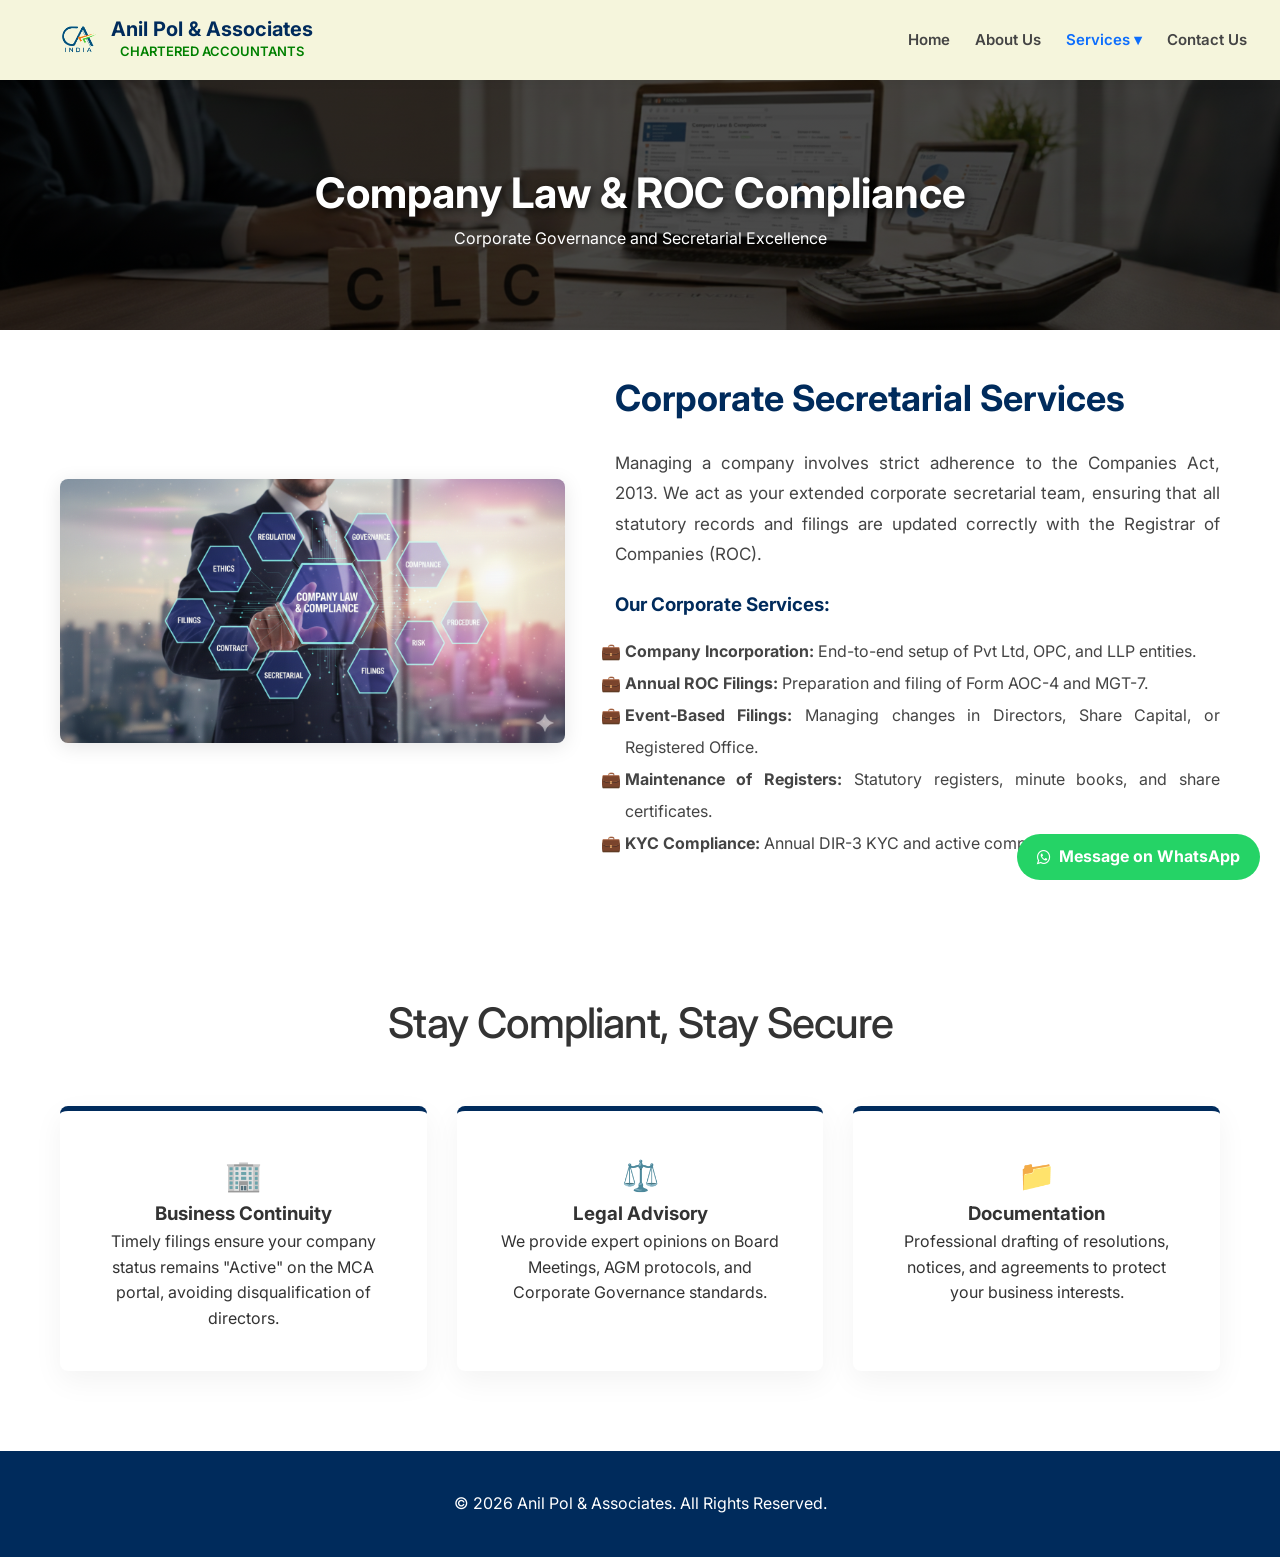
==== compliance.html @ 3c8cc362 "adding all files to masteer" ====
<!DOCTYPE html>
<html lang="en">
<head>
    <meta charset="UTF-8">
    <meta name="viewport" content="width=device-width, initial-scale=1.0">
    <title>Company Law & Compliance | Anil Pol & Associates</title>
    <link rel="stylesheet" href="style.css">
    <link href="https://fonts.googleapis.com/css2?family=Inter:wght@400;600;700&display=swap" rel="stylesheet">
    <link rel="stylesheet" href="https://cdnjs.cloudflare.com/ajax/libs/font-awesome/4.7.0/css/font-awesome.min.css">
</head>
<body>
    <a href="https://wa.me/9535176101" class="whatsapp-float" target="_blank">
        <i class="fa fa-whatsapp"></i> <span>Message on WhatsApp</span>
    </a>

    <header class="main-header">
        <div class="header-container">
            <div class="logo-area" onclick="location.href='index.html'">
                <img src="images/ca.jpeg" alt="CA Logo" class="main-logo">
                <div class="logo-text">
                    <h1>Anil Pol & Associates</h1>
                    <span>Chartered Accountants</span>
                </div>
            </div>
            <nav class="nav-box">
                <ul class="nav-links">
                    <li><a href="index.html">Home</a></li>
                    <li><a href="about.html">About Us</a></li>
                    <li class="dropdown">
                        <a href="#" class="active">Services ▾</a>
                        <ul class="dropdown-menu">
                            <li><a href="accounting.html">Accounting</a></li>
                            <li><a href="income-tax.html">Income Tax Law</a></li>
                            <li><a href="tax-planning.html">Tax Planning</a></li>
                            <li><a href="gst.html">Goods and Services Tax</a></li>
                            <li><a href="Auditing.html">Auditing</a></li>
                            <li><a href="VirtualCFO.html">Virtual CFO</a></li>
                        </ul>
                    </li>
                    <li><a href="index.html#contact-section">Contact Us</a></li>
                </ul>
            </nav>
        </div>
    </header>

    <main>
        <section class="hero-section" style="height: 250px; background-image: linear-gradient(rgba(0,0,0,0.7), rgba(0,0,0,0.7)), url('images/comp&com.png');">
            <div class="hero-overlay">
                <h2>Company Law & ROC Compliance</h2>
                <p>Corporate Governance and Secretarial Excellence</p>
            </div>
        </section>

       <section class="section-padding service-page">
            <div class="container">
                <div class="about-flex">
                    <div class="about-image">
                        <img src="images/compilence.png" alt="Corporate Compliance and ROC Filing">
                    </div>
                    <div class="about-text-container">
                        <h2>Corporate Secretarial Services</h2>
                        <p>Managing a company involves strict adherence to the Companies Act, 2013. We act as your extended corporate secretarial team, ensuring that all statutory records and filings are updated correctly with the Registrar of Companies (ROC).</p>
                        
                        <h3 style="margin-top: 20px; color: var(--navy);">Our Corporate Services:</h3>
                        <ul style="margin-top: 15px; color: var(--text-grey); list-style-type: '💼 '; padding-left: 10px; line-height: 2;">
                            <li><strong>Company Incorporation:</strong> End-to-end setup of Pvt Ltd, OPC, and LLP entities.</li>
                            <li><strong>Annual ROC Filings:</strong> Preparation and filing of Form AOC-4 and MGT-7.</li>
                            <li><strong>Event-Based Filings:</strong> Managing changes in Directors, Share Capital, or Registered Office.</li>
                            <li><strong>Maintenance of Registers:</strong> Statutory registers, minute books, and share certificates.</li>
                            <li><strong>KYC Compliance:</strong> Annual DIR-3 KYC and active company tagging (INC-22A).</li>
                        </ul>
                    </div>
                </div>
            </div>
        </section>

        <section class="services-bg section-padding">
            <div class="container">
                <h2 class="center-title">Stay Compliant, Stay Secure</h2>
                <div class="mission-grid">
                    <div class="mv-box">
                        <div style="font-size: 30px;">🏢</div>
                        <h3>Business Continuity</h3>
                        <p>Timely filings ensure your company status remains "Active" on the MCA portal, avoiding disqualification of directors.</p>
                    </div>
                    <div class="mv-box">
                        <div style="font-size: 30px;">⚖️</div>
                        <h3>Legal Advisory</h3>
                        <p>We provide expert opinions on Board Meetings, AGM protocols, and Corporate Governance standards.</p>
                    </div>
                    <div class="mv-box">
                        <div style="font-size: 30px;">📁</div>
                        <h3>Documentation</h3>
                        <p>Professional drafting of resolutions, notices, and agreements to protect your business interests.</p>
                    </div>
                </div>
            </div>
        </section>
    </main>

    <footer class="main-footer">
        <p>© 2026 Anil Pol & Associates. All Rights Reserved.</p>
    </footer>

</body>
</html>
---- style.css ----
/* --- VARIABLES --- */
:root {
    --navy: #002b5c;
    --blue: #0d6efd;
    --gold: #C5A059;
    --light-bg: #f8f9fa;
    --white: #ffffff;
    --text-grey: #444444;
}

/* --- RESET & BASE --- */
* { 
    margin: 0; 
    padding: 0; 
    box-sizing: border-box; 
}

body { 
    font-family: 'Inter', sans-serif; 
    line-height: 1.6; 
    color: #333; 
    overflow-x: hidden; 
    background-color: var(--white);
}

/* --- FIXED HEADER & LOGO --- */
.main-header {
    position: sticky;
    top: 0;
    z-index: 1000;
    width: 100%;
    background-color: beige !important;
    min-height: 80px;
    display: flex;
    align-items: center;
    box-shadow: 0 2px 10px rgba(0,0,0,0.05);
}

.header-container {
    width: 100%;
    max-width: 98%;
    margin: 0 auto;
    display: flex;
    justify-content: space-between;
    align-items: center;
    padding: 0 10px;
}

.logo-area {
    display: flex;
    align-items: center;
    gap: -10px; 
    cursor: pointer;
    background: transparent !important;
}

.main-logo { 
    height: 80px;
    width: auto; 
    mix-blend-mode: multiply; 
    filter: contrast(120%) brightness(105%); 
    object-fit: contain;
    display: block;
}

.logo-text {
    display: flex;
    flex-direction: column;
    align-items: center;
    margin-left: -25px;
}

.logo-text h1 { 
    font-size: 20px; 
    color: #002b5c;
    font-weight: 700; 
    margin: 0; 
    line-height: 1;
}

.logo-text span { 
    font-size: 13px; 
    color: green; 
    text-transform: uppercase; 
    font-weight: 600;
    margin-top: 2px;
}

/* --- NAVIGATION --- */
.nav-box { margin-right: 10px; }
.nav-links { 
    display: flex; 
    list-style: none; 
    gap: 25px; 
    align-items: center; 
}

.nav-links a { 
    text-decoration: none; 
    color: #444; 
    font-weight: 600; 
    font-size: 15px; 
    transition: 0.3s;
}

.nav-links a:hover, .nav-links a.active { color: var(--blue); }

/* Dropdown Menu */
.dropdown { position: relative; }
.dropdown-menu { 
    position: absolute; 
    top: 100%; 
    left: 0; 
    background: white; 
    min-width: 220px; 
    display: none; 
    list-style: none; 
    box-shadow: 0 8px 16px rgba(0,0,0,0.1); 
    border-top: 3px solid var(--blue);
    z-index: 100;
}
.dropdown:hover .dropdown-menu { display: block; }

.dropdown-menu li a { 
    padding: 12px 20px; 
    display: block; 
    border-bottom: 1px solid #eee; 
    font-size: 14px;
}

/* --- HERO SECTION --- */
.hero-section {
    height: 400px;
    background: linear-gradient(rgba(0,0,0,0.6), rgba(0,0,0,0.6)), url('images/bg5.jpeg');
    background-size: cover; 
    background-position: center;
    display: flex; 
    align-items: center; 
    justify-content: center; 
    color: white; 
    text-align: center;
}
.hero-section h2 { font-size: 42px; text-shadow: 2px 2px 8px rgba(0,0,0,0.7); }

/* --- COMMON LAYOUT --- */
.container { 
    max-width: 1200px; 
    margin: 0 auto; 
    padding: 0 20px; 
}
.section-padding { padding: 80px 0; }

/* --- ABOUT SECTION --- */
.about-flex {
    display: flex;
    gap: 50px;
    align-items: center;
}
.about-image { flex: 1; }
.about-image img { width: 100%; border-radius: 8px; box-shadow: 0 4px 20px rgba(0,0,0,0.1); }

.about-text-container { flex: 1.2; }
.about-text-container h2 { margin-bottom: 20px; color: var(--navy); font-size: 36px; }
.about-text-container p { 
    font-size: 17px; 
    color: var(--text-grey); 
    line-height: 1.8; 
    text-align: justify; 
}

/* --- SERVICES SLIDER (Netflix Style) --- */
.netflix-slider {
    display: flex;
    gap: 20px;
    overflow-x: auto;
    padding: 20px 5px;
    scrollbar-width: none;
}
.netflix-slider::-webkit-scrollbar { display: none; }

.service-card {
    flex: 0 0 280px;
    height: 380px;
    background: white;
    border-radius: 12px;
    position: relative;
    overflow: hidden;
    transition: transform 0.4s ease;
    box-shadow: 0 8px 15px rgba(0,0,0,0.1);
}
.service-card:hover { transform: scale(1.05); }
.service-card img { width: 100%; height: 100%; object-fit: cover; }
.service-card h3 {
    position: absolute; bottom: 0; width: 100%; padding: 25px 15px;
    background: linear-gradient(transparent, rgba(0,0,0,0.9));
    color: white; text-align: center; font-size: 22px;
}

/* --- MISSION & VISION (Grid Layout for Service Pages) --- */
.mission-grid {
    display: flex;
    gap: 30px;
    margin-top: 40px;
}
.mv-box {
    flex: 1;
    background: var(--white);
    padding: 40px;
    border-top: 5px solid var(--navy);
    box-shadow: 0 10px 30px rgba(0,0,0,0.05);
    text-align: center;
    border-radius: 8px;
    transition: transform 0.3s ease;
}
.mv-box:hover { transform: translateY(-10px); border-top-color: var(--blue); }

/* --- CONTACT SECTION & MAP --- */
.contact-flex-wrapper { display: flex; gap: 50px; align-items: center; }
.contact-map-box { 
    flex: 1.5; 
    width: 100%;
    height: 450px;
    border-radius: 12px; 
    overflow: hidden; 
    box-shadow: 0 10px 30px rgba(0,0,0,0.1);
    margin-top: 20px;
}
.contact-map-box iframe { width: 100%; height: 100%; border: 0; }

.whatsapp-float {
    position: fixed; bottom: 20px; right: 20px;
    background-color: #25d366; color: white;
    padding: 10px 20px; border-radius: 50px;
    text-decoration: none; font-weight: bold;
    z-index: 1000; display: flex; align-items: center; gap: 8px;
}

/* --- UNIVERSAL MOBILE RESPONSIVE FIX --- */
@media (max-width: 768px) {
    .header-container { flex-direction: column; gap: 15px; }
    .logo-text { margin-left: 0; text-align: center; }
    .nav-links { justify-content: center; gap: 10px; flex-wrap: wrap; }

    /* Home Page: Keep Slider Horizontal */
    .netflix-slider {
        display: flex !important;
        flex-direction: row !important; 
        overflow-x: auto !important; 
    }

    /* Service Pages: Stack Grids Vertically */
    .mission-grid {
        display: flex !important;
        flex-direction: column !important; 
        align-items: center !important;
    }
    .mv-box { width: 100% !important; margin-bottom: 20px; }

    .about-flex, .contact-flex-wrapper { flex-direction: column !important; }
    
    /* Map Height Adjustment for Mobile */
    .contact-map-box { height: 300px !important; }

    html, body { overflow-x: hidden !important; width: 100%; }
}

.main-footer { background: var(--navy); color: white; text-align: center; padding: 40px 20px; }
.slider-wrapper {
    position: relative;
    display: flex;
    align-items: center;
}

.slider-arrow {
    position: absolute;
    top: 50%;
    transform: translateY(-50%);
    background: rgba(0, 43, 92, 0.8);
    color: white;
    width: 40px;
    height: 40px;
    border-radius: 50%;
    display: flex;
    justify-content: center;
    align-items: center;
    cursor: pointer;
    z-index: 10;
    font-size: 20px;
    font-weight: bold;
}

.left-arrow { left: 10px; }
.right-arrow { right: 10px; }

/* Hide on mobile */
@media (max-width: 768px) {
    .slider-arrow { display: none; }
}
/* Centers only the specific headings on the Home Page */
.home-heading-center, .center-title {
    text-align: center;
    width: 100%;
    display: block;
    margin-bottom: 25px;
}

/* This keeps the text and image side-by-side on desktop */
.about-flex {
    display: flex;
    gap: 50px;
    align-items: center;
    text-align: justify; /* Keeps the paragraph text clean */
}
/* --- OUR SERVICES HEADING SIZE --- */
.center-title {
    text-align: center;
    width: 100%;
    color: #333;          /* Dark Grey/Black for professional look */
    font-size: 42px;      /* Much bigger font size */
    font-weight: 500;      /* Extra bold weight */
    margin-top: 10px;     /* Space above */
    margin-bottom: 50px;  /* Space below, between heading and cards */
    letter-spacing: -1px; /* Tighter, modern look */
}

/* Make sure it scales down for phones */
@media (max-width: 768px) {
    .center-title {
        font-size: 22px;  /* Smaller size for mobile screens */
        margin-bottom: 30px;
    }
}
/* --- CONTACT SECTION SIDE-BY-SIDE LAYOUT --- */
.contact-flex-wrapper {
    display: flex;
    gap: 40px;
    align-items: flex-start;
    justify-content: space-between;
}

/* Grouping text and scanner together on the left */
.contact-left-group {
    flex: 1;
    display: flex;
    gap: 20px;
    align-items: center;
}

.contact-info-centered {
    flex: 2;
}

/* The Mini Scanner Box */
.contact-scanner-mini {
    flex: 1;
    background: #fff;
    padding: 10px;
    border: 2px solid var(--navy);
    border-radius: 8px;
    text-align: center;
    max-width: 130px; /* Keeps it small as requested */
}

.contact-scanner-mini img {
    width: 100%;
    height: auto;
    display: block;
}

.contact-scanner-mini p {
    font-size: 10px;
    font-weight: 700;
    margin-top: 5px;
    color: var(--navy);
}

.contact-map-box {
    flex: 1.2;
    height: 350px;
    border-radius: 12px;
    overflow: hidden;
    box-shadow: 0 5px 15px rgba(0,0,0,0.1);
}

/* Mobile: Stack them vertically so it doesn't break */
@media (max-width: 768px) {
    .contact-flex-wrapper, .contact-left-group {
        flex-direction: column;
        align-items: center;
        text-align: center;
    }
    .contact-map-box {
        width: 100%;
        height: 250px;
    }
}
/* This ensures the paragraph text is not bold */
.contact-details p {
    font-weight: 400; /* 400 is normal weight */
    color: #444;      /* Professional dark grey */
}

/* This keeps only the label bold */
.contact-details p strong {
    font-weight: 700;
    color: var(--navy);
}
/* Makes the email look professional but clearly interactive */
.clickable-email {
    text-decoration: none;
    color: #004080; /* A professional navy blue */
    transition: color 0.3s ease;
}

.clickable-email:hover {
    color: #d9534f; /* Changes color to red when hovered so users know they can click */
    text-decoration: underline;
}
.service-page {
    padding: 40px 0; /* Standard padding for most pages */
}

.hero-section {
    margin-bottom: 0 !important;
}

/* 2. Specific fix for Virtual CFO Page */
.vcfo-layout .about-flex {
    gap: 100px !important; /* This creates the large space between text and image */
    align-items: flex-start;
    margin-top: 20px;
}

.vcfo-layout .about-image img {
    max-height: 450px;
    width: 100%;
    object-fit: contain; /* Keeps the holographic image from stretching */
    border-radius: 12px;
    box-shadow: 0 10px 30px rgba(0,0,0,0.1);
}

/* Responsive adjustment for the VCFO gap on phones */
@media (max-width: 768px) {
    .vcfo-layout .about-flex {
        gap: 30px !important;
    }
}
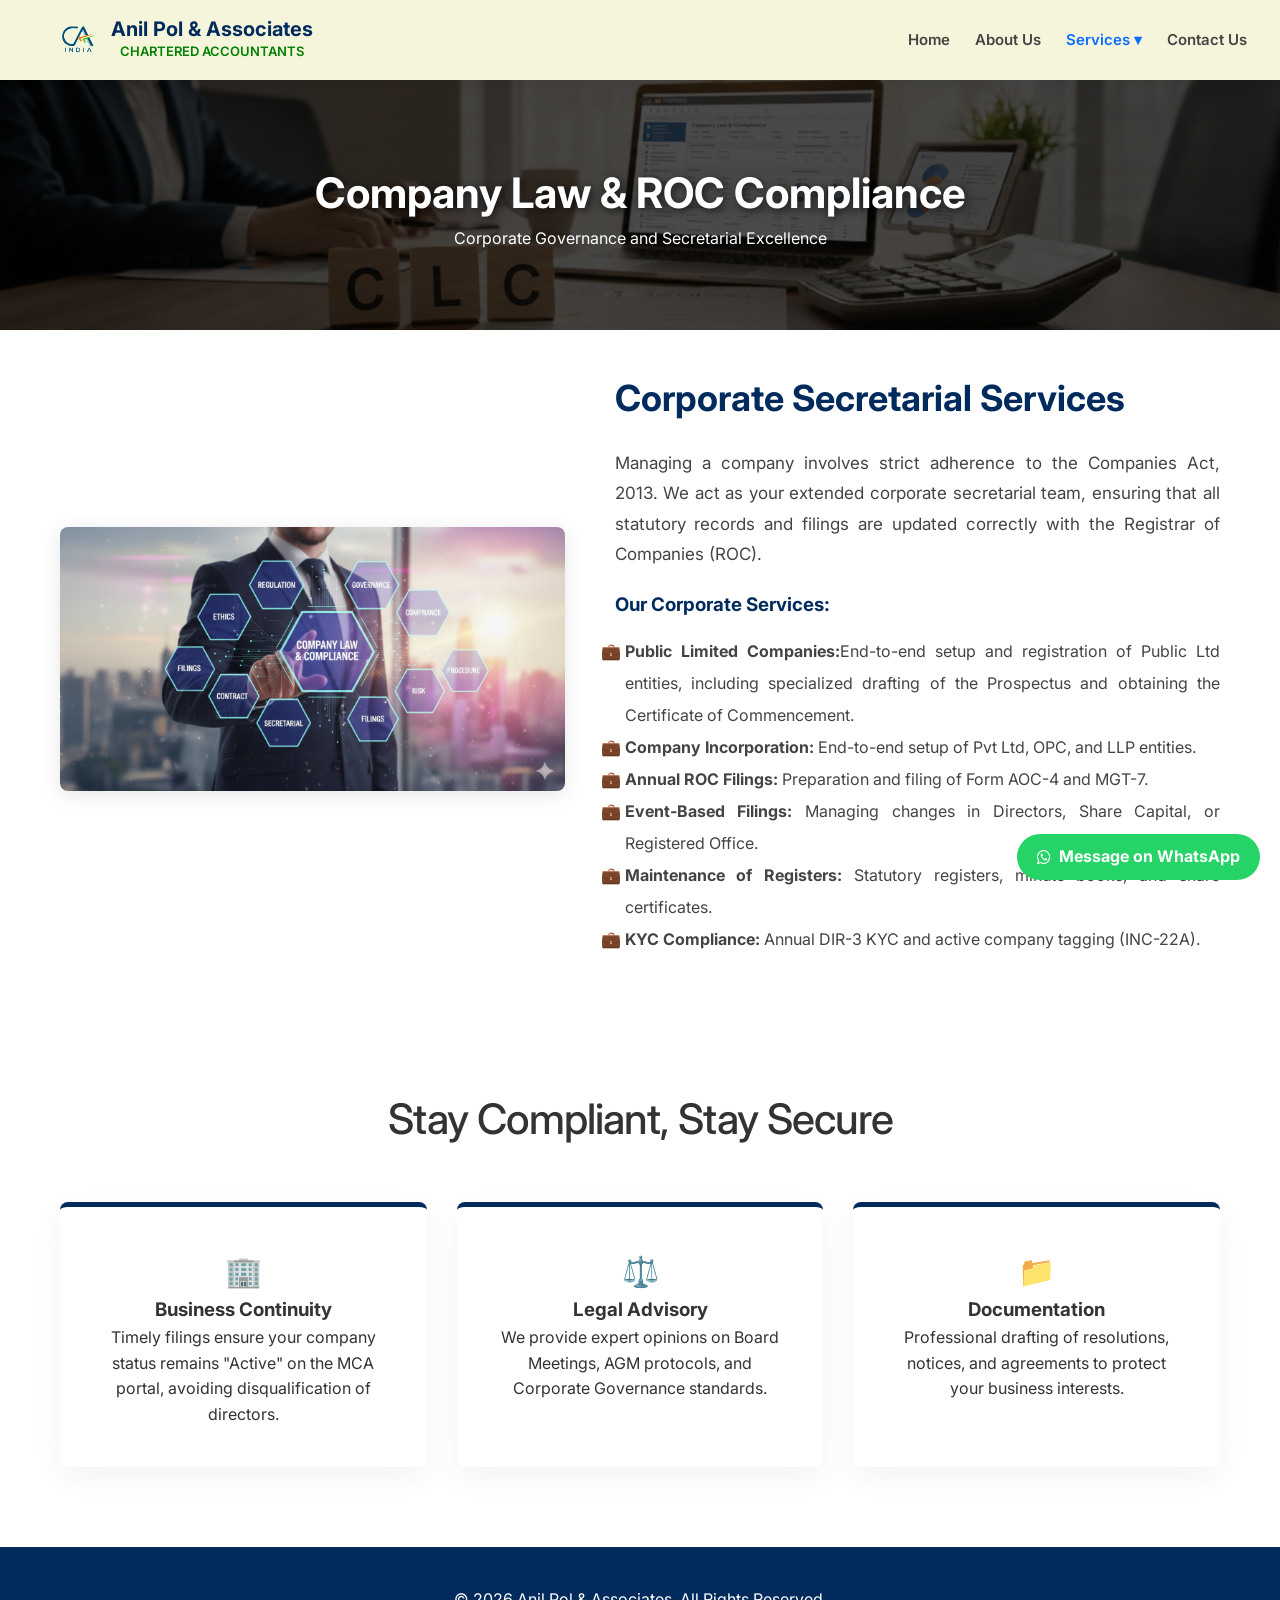
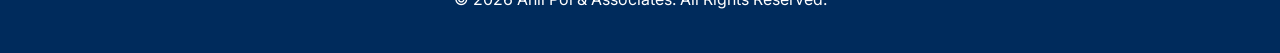
==== commit 74b0d3fd: "Update compliance.html" ====
--- a/compliance.html
+++ b/compliance.html
@@ -63,6 +63,7 @@
                         
                         <h3 style="margin-top: 20px; color: var(--navy);">Our Corporate Services:</h3>
                         <ul style="margin-top: 15px; color: var(--text-grey); list-style-type: '💼 '; padding-left: 10px; line-height: 2;">
+                            <li><strong>Public Limited Companies:</strong>End-to-end setup and registration of Public Ltd entities, including specialized drafting of the Prospectus and obtaining the Certificate of Commencement.</li>
                             <li><strong>Company Incorporation:</strong> End-to-end setup of Pvt Ltd, OPC, and LLP entities.</li>
                             <li><strong>Annual ROC Filings:</strong> Preparation and filing of Form AOC-4 and MGT-7.</li>
                             <li><strong>Event-Based Filings:</strong> Managing changes in Directors, Share Capital, or Registered Office.</li>
@@ -103,4 +104,4 @@
     </footer>
 
 </body>
-</html>+</html>
